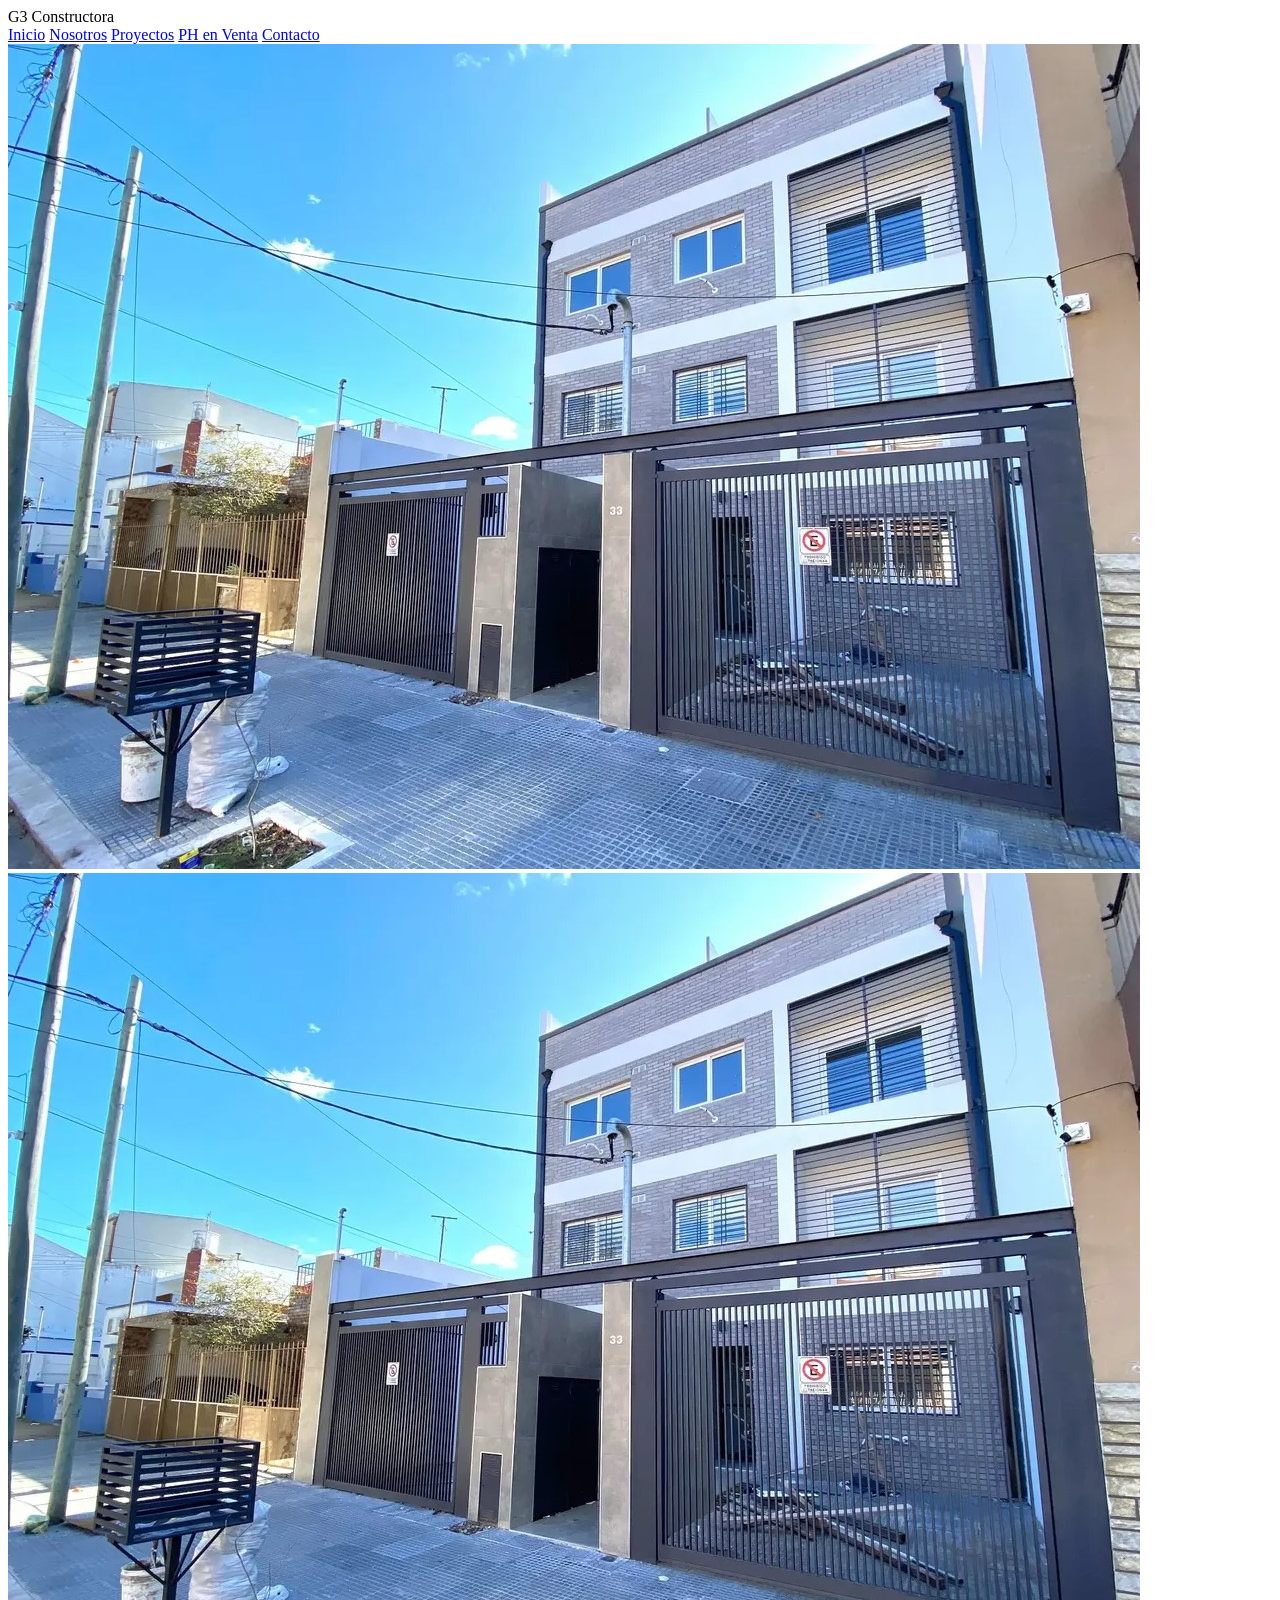
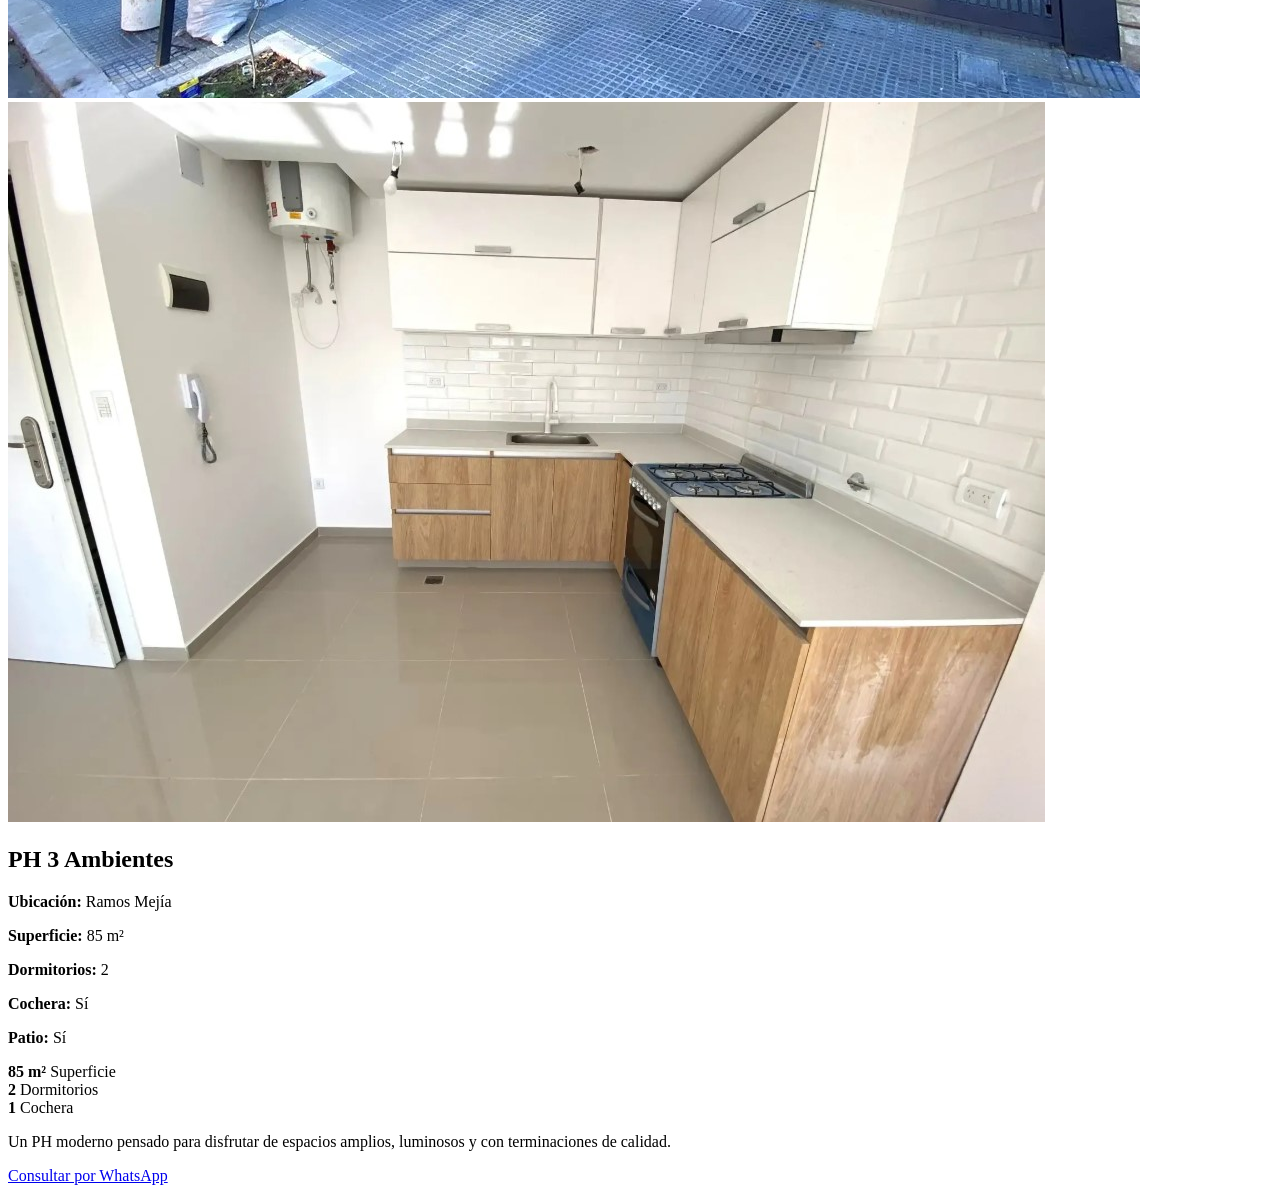
==== detalle2.html @ 87141f6d "primer version" ====
<!DOCTYPE html>
<html lang="es">

<head>

    <meta charset="UTF-8">
    <meta name="viewport" content="width=device-width, initial-scale=1.0">

   <title>Detalle Proyecto 2 | G3 Constructora</title>

    <link rel="stylesheet" href="style.css">

</head>

<body>

<header>

    <div class="logo">
        G3 Constructora
    </div>

    <nav>

        <a href="index.html">Inicio</a>
        <a href="index.html#nosotros">Nosotros</a>
        <a href="index.html#proyectos">Proyectos</a>
        <a href="index.html#venta">PH en Venta</a>
        <a href="index.html#contacto">Contacto</a>

    </nav>

</header>


<main>

    <section class="detalle-ph">

        <div class="galeria">

   <img id="imagen-principal" src="imagenes/ph1.jpg" alt="PH principal">

    <div class="miniaturas">

    <img onclick="cambiarImagen(this)" src="imagenes/ph1.jpg" alt="PH vista 1">

    <img onclick="cambiarImagen(this)" src="imagenes/ph2.jpg" alt="PH vista 2">

</div>

</div>
        <div class="detalle-info">

            <h1>PH 3 Ambientes</h1>

            <p><strong>Ubicación:</strong> Ramos Mejía</p>

            <p><strong>Superficie:</strong> 85 m²</p>

            <p><strong>Dormitorios:</strong> 2</p>

            <p><strong>Cochera:</strong> Sí</p>

            <p><strong>Patio:</strong> Sí</p>


<div class="caracteristicas">

    <div>
        <strong>85 m²</strong>
        <span>Superficie</span>
    </div>

    <div>
        <strong>2</strong>
        <span>Dormitorios</span>
    </div>

    <div>
        <strong>1</strong>
        <span>Cochera</span>
    </div>

</div>


<p>
    Un PH moderno pensado para disfrutar de espacios
    amplios, luminosos y con terminaciones de calidad.
</p>
         <a class="btn-whatsapp" href="https://wa.me/5491531851953" target="_blank">
    Consultar por WhatsApp
</a>

        </div>

    </section>

</main>

<script src="script.js"></script>

</body>

</html>
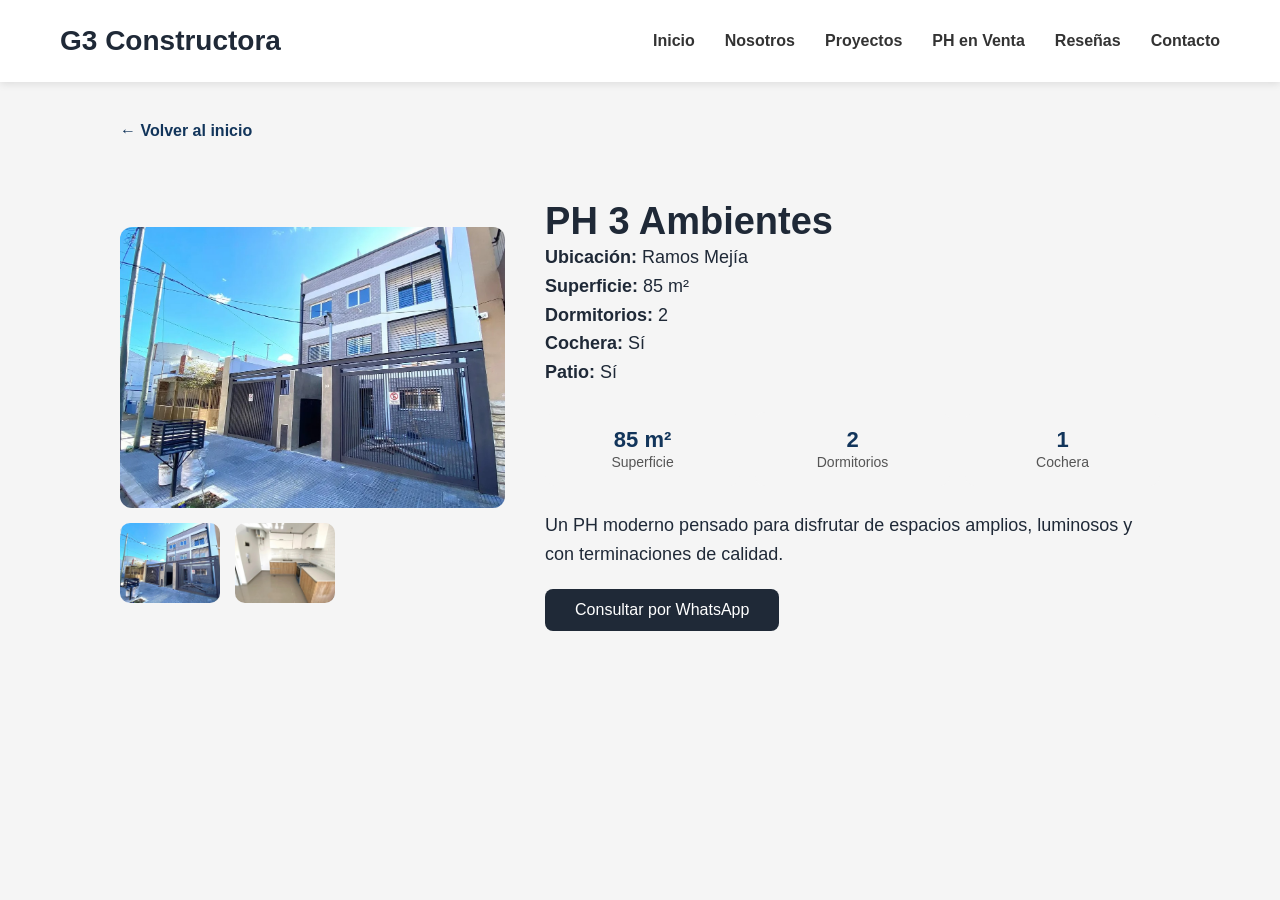
==== commit d702a745: "Agrego README y responsive en detalles" ====
--- a/detalle2.html
+++ b/detalle2.html
@@ -8,7 +8,7 @@
 
    <title>Detalle Proyecto 2 | G3 Constructora</title>
 
-    <link rel="stylesheet" href="style.css">
+    <link rel="stylesheet" href="styles.css">
 
 </head>
 
@@ -20,20 +20,27 @@
         G3 Constructora
     </div>
 
+    <button class="menu-toggle">☰</button>
+
     <nav>
-
-        <a href="index.html">Inicio</a>
-        <a href="index.html#nosotros">Nosotros</a>
-        <a href="index.html#proyectos">Proyectos</a>
-        <a href="index.html#venta">PH en Venta</a>
-        <a href="index.html#contacto">Contacto</a>
-
+        <ul>
+            <li><a href="index.html">Inicio</a></li>
+            <li><a href="index.html#nosotros">Nosotros</a></li>
+            <li><a href="index.html#proyectos">Proyectos</a></li>
+            <li><a href="index.html#venta">PH en Venta</a></li>
+            <li><a href="index.html#resenas">Reseñas</a></li>
+            <li><a href="index.html#contacto">Contacto</a></li>
+        </ul>
     </nav>
 
 </header>
 
 
 <main>
+
+    <div class="volver-contenedor">
+        <a href="index.html" class="btn-volver">← Volver al inicio</a>
+    </div>
 
     <section class="detalle-ph">
 
--- a/styles.css
+++ b/styles.css
@@ -0,0 +1,855 @@
+
+/* =========================
+   ESTILOS GENERALES
+========================= */
+ 
+* {
+    margin: 0;
+    padding: 0;
+    box-sizing: border-box;
+}
+ 
+body {
+    font-family: 'Poppins', sans-serif;
+    background: #f5f5f5;
+    color: #1f2937;
+}
+ 
+ 
+/* =========================
+   HEADER
+========================= */
+ 
+header {
+    background: white;
+    display: flex;
+    justify-content: space-between;
+    align-items: center;
+    padding: 25px 60px;
+    box-shadow: 0 2px 8px rgba(0,0,0,0.10);
+}
+ 
+.logo {
+    font-size: 28px;
+    font-weight: bold;
+}
+ 
+ 
+/* =========================
+   NAVEGACIÓN
+========================= */
+ 
+nav a {
+    text-decoration: none;
+    color: #333;
+    font-size: 16px;
+    font-weight: bold;
+}
+ 
+nav a:hover {
+    color: #12355b;
+}
+ 
+nav ul {
+    list-style: none;
+    display: flex;
+    gap: 30px;
+}
+ 
+.menu-toggle {
+    display: none;
+}
+ 
+ 
+/* =========================
+   HERO PRINCIPAL
+========================= */
+ 
+.hero {
+    height: 85vh;
+    position: relative;
+    display: flex;
+    flex-direction: column;
+    justify-content: center;
+    align-items: center;
+    text-align: center;
+    padding: 20px;
+    background-image:
+        linear-gradient(rgba(0,0,0,0.20), rgba(0,0,0,0.20)),
+        url("imagenes/portada.jpg");
+    background-size: cover;
+    background-position: center;
+}
+ 
+.hero::before {
+    content: "";
+    position: absolute;
+    top: 0;
+    left: 0;
+    width: 100%;
+    height: 100%;
+    background: rgba(0,0,0,0.45);
+    pointer-events: none;
+}
+ 
+.hero h1,
+.hero p,
+.hero .btn-principal {
+    position: relative;
+    z-index: 2;
+}
+ 
+.hero h1 {
+    font-size: 58px;
+    font-weight: 700;
+    line-height: 1.2;
+    max-width: 800px;
+    margin-bottom: 20px;
+    color: white;
+}
+ 
+.hero p {
+    font-size: 20px;
+    color: white;
+    max-width: 600px;
+    margin-bottom: 35px;
+}
+ 
+ 
+/* =========================
+   BOTONES
+========================= */
+ 
+button {
+    background: #12355b;
+    color: white;
+    border: none;
+    padding: 15px 40px;
+    font-size: 18px;
+    border-radius: 6px;
+    cursor: pointer;
+}
+ 
+button:hover {
+    background: #0d263f;
+}
+ 
+.btn-principal {
+    display: inline-block;
+    background: #12355b;
+    color: white;
+    text-decoration: none;
+    padding: 15px 40px;
+    border-radius: 8px;
+    font-size: 18px;
+    font-weight: bold;
+    transition: .3s;
+}
+ 
+.btn-principal:hover {
+    background: #0d263f;
+    transform: translateY(-3px);
+}
+ 
+ 
+/* =========================
+   SECCIÓN NOSOTROS
+========================= */
+ 
+.nosotros {
+    background: white;
+    padding: 80px 20px;
+    text-align: center;
+}
+ 
+.nosotros h2 {
+    font-size: 38px;
+    color: #1f2937;
+    margin-bottom: 25px;
+}
+ 
+.nosotros p {
+    max-width: 750px;
+    margin: auto;
+    font-size: 20px;
+    line-height: 1.6;
+    color: #555;
+}
+ 
+.valores {
+    display: flex;
+    justify-content: center;
+    gap: 30px;
+    max-width: 1000px;
+    margin: 50px auto 0;
+    flex-wrap: wrap;
+}
+ 
+.valor {
+    width: 280px;
+    padding: 25px;
+    background: #f5f5f5;
+    border-radius: 10px;
+    transition: 0.3s;
+}
+ 
+.valor h3 {
+    color: #12355b;
+    font-size: 22px;
+    margin-bottom: 10px;
+}
+ 
+.valor p {
+    font-size: 16px;
+    line-height: 1.5;
+    color: #555;
+}
+ 
+.valor:hover {
+    transform: translateY(-5px);
+    box-shadow: 0 8px 20px rgba(0,0,0,.10);
+}
+ 
+ 
+/* =========================
+   SECCIÓN PROYECTOS (FLEXBOX)
+========================= */
+ 
+.proyectos {
+    background: #f5f5f5;
+    padding: 80px 60px;
+    text-align: center;
+}
+ 
+.proyectos h2 {
+    font-size: 38px;
+    color: #1f2937;
+    margin-bottom: 50px;
+}
+ 
+.tarjetas {
+    display: flex;
+    justify-content: center;
+    gap: 30px;
+    flex-wrap: wrap;
+}
+ 
+.tarjeta {
+    background: white;
+    width: 320px;
+    border-radius: 10px;
+    overflow: hidden;
+    box-shadow: 0 4px 12px rgba(0,0,0,0.10);
+    transition: transform 0.3s;
+}
+ 
+.tarjeta:hover {
+    transform: translateY(-10px);
+    box-shadow: 0 15px 35px rgba(0,0,0,.18);
+}
+ 
+.tarjeta img {
+    width: 100%;
+    height: 220px;
+    object-fit: cover;
+    transition: 0.4s;
+}
+ 
+.tarjeta:hover img {
+    transform: scale(1.05);
+}
+ 
+.tarjeta h3 {
+    margin: 20px 15px 10px;
+    color: #1f2937;
+}
+ 
+.tarjeta p {
+    margin: 0 15px 20px;
+    color: #666;
+    line-height: 1.5;
+}
+ 
+ 
+/* =========================
+   PH EN VENTA
+========================= */
+ 
+.venta {
+    background: white;
+    padding: 80px 60px;
+}
+ 
+.venta h2 {
+    text-align: center;
+    font-size: 38px;
+    color: #1f2937;
+    margin-bottom: 50px;
+}
+ 
+.contenedor-venta {
+    display: flex;
+    justify-content: center;
+    gap: 40px;
+    flex-wrap: wrap;
+}
+ 
+.card-venta {
+    width: 100%;
+    max-width: 380px;
+    background: #ffffff;
+    border-radius: 12px;
+    overflow: hidden;
+    box-shadow: 0 4px 12px rgba(0,0,0,.12);
+    transition: .3s;
+}
+ 
+.card-venta:hover {
+    transform: translateY(-10px);
+    box-shadow: 0 15px 35px rgba(0,0,0,.18);
+}
+ 
+.card-venta img {
+    width: 100%;
+    height: 250px;
+    object-fit: cover;
+}
+ 
+.info {
+    padding: 25px;
+}
+ 
+.info h3 {
+    margin-bottom: 18px;
+    color: #1f2937;
+}
+ 
+.info p {
+    margin-bottom: 10px;
+    color: #555;
+}
+ 
+.info button {
+    margin-top: 20px;
+    width: 100%;
+}
+ 
+ 
+/* =========================
+   RESEÑAS (GRID)
+========================= */
+ 
+.resenas {
+    background: white;
+    padding: 80px 60px;
+    text-align: center;
+}
+ 
+.resenas h2 {
+    font-size: 38px;
+    color: #1f2937;
+    margin-bottom: 50px;
+}
+ 
+.resenas-grid {
+    display: grid;
+    grid-template-columns: repeat(auto-fit, minmax(250px, 1fr));
+    gap: 25px;
+    max-width: 1000px;
+    margin: auto;
+}
+ 
+.resena {
+    background: #f5f5f5;
+    padding: 30px;
+    border-radius: 10px;
+    box-shadow: 0 4px 12px rgba(0,0,0,.10);
+}
+ 
+.resena p {
+    font-style: italic;
+    color: #555;
+    margin-bottom: 15px;
+}
+ 
+.resena h4 {
+    color: #12355b;
+}
+ 
+ 
+/* =========================
+   CONTACTO Y FORMULARIO
+========================= */
+ 
+.contacto {
+    text-align: center;
+    padding: 70px 20px;
+    background: #f5f5f5;
+}
+ 
+.contacto h2 {
+    font-size: 32px;
+    color: #1f2937;
+    margin-bottom: 20px;
+}
+ 
+.contacto p {
+    font-size: 18px;
+    color: #4b5563;
+    margin-bottom: 30px;
+}
+ 
+.formulario {
+    max-width: 600px;
+    margin: 40px auto 0;
+    display: flex;
+    flex-direction: column;
+    gap: 20px;
+    background: white;
+    padding: 35px;
+    border-radius: 12px;
+    box-shadow: 0 4px 15px rgba(0,0,0,.10);
+}
+ 
+.formulario input,
+.formulario textarea {
+    width: 100%;
+    padding: 15px;
+    border: 1px solid #d1d5db;
+    border-radius: 8px;
+    font-size: 16px;
+    font-family: inherit;
+}
+ 
+.formulario input:focus,
+.formulario textarea:focus {
+    outline: none;
+    border-color: #12355b;
+    box-shadow: 0 0 0 2px rgba(18,53,91,.15);
+}
+ 
+.formulario textarea {
+    resize: vertical;
+}
+ 
+.formulario button {
+    width: 200px;
+    margin: auto;
+    transition: 0.3s;
+}
+ 
+.formulario button:hover {
+    transform: translateY(-2px);
+    box-shadow: 0 5px 12px rgba(0,0,0,.18);
+}
+ 
+ 
+/* =========================
+   FOOTER
+========================= */
+ 
+footer {
+    background: #1f2937;
+    color: white;
+    text-align: center;
+    padding: 50px 20px;
+}
+ 
+footer h3 {
+    font-size: 28px;
+    margin-bottom: 15px;
+}
+ 
+footer p {
+    margin: 10px 0;
+    color: #d1d5db;
+    font-size: 16px;
+}
+ 
+ 
+/* =========================
+   BOTÓN VOLVER ARRIBA
+========================= */
+ 
+.volver-arriba {
+    position: fixed;
+    bottom: 25px;
+    right: 25px;
+    width: 45px;
+    height: 45px;
+    background: #12355b;
+    color: white;
+    display: flex;
+    justify-content: center;
+    align-items: center;
+    border-radius: 50%;
+    text-decoration: none;
+    font-size: 24px;
+    font-weight: bold;
+    box-shadow: 0 4px 12px rgba(0,0,0,.20);
+    z-index: 999;
+}
+ 
+.volver-arriba:hover {
+    background: #0d263f;
+    transform: translateY(-3px);
+}
+ 
+ 
+/* =========================
+   DETALLE PH (detalle.html y detalle2.html)
+========================= */
+ 
+.detalle-ph {
+    max-width: 1100px;
+    margin: 80px auto;
+    display: flex;
+    gap: 40px;
+    align-items: center;
+    padding: 30px;
+}
+ 
+.detalle-ph img {
+    width: 50%;
+    border-radius: 12px;
+}
+ 
+.detalle-info {
+    text-align: left;
+}
+ 
+.detalle-info h1 {
+    font-size: 38px;
+    color: #1f2937;
+}
+ 
+.detalle-info p {
+    font-size: 18px;
+    line-height: 1.6;
+}
+ 
+.btn-whatsapp {
+    display: inline-block;
+    margin-top: 20px;
+    padding: 12px 30px;
+    background: #1f2937;
+    color: white;
+    border-radius: 8px;
+    font-size: 16px;
+    text-decoration: none;
+}
+ 
+.btn-whatsapp:hover {
+    background: #374151;
+}
+ 
+.galeria {
+    width: 50%;
+}
+ 
+.galeria > img {
+    width: 100%;
+    border-radius: 12px;
+    display: block;
+}
+ 
+.miniaturas {
+    display: flex;
+    gap: 15px;
+    margin-top: 15px;
+}
+ 
+.miniaturas img {
+    width: 100px;
+    height: 80px;
+    object-fit: cover;
+    border-radius: 10px;
+}
+ 
+ 
+.caracteristicas {
+    display: flex;
+    gap: 15px;
+    margin: 25px 0;
+    flex-wrap: wrap;
+}
+
+.caracteristicas div {
+    flex: 1;
+    min-width: 90px;
+    background: #f5f5f5;
+    padding: 15px;
+    border-radius: 10px;
+    text-align: center;
+}
+
+.caracteristicas strong {
+    display: block;
+    font-size: 22px;
+    color: #12355b;
+}
+
+.caracteristicas span {
+    font-size: 14px;
+    color: #555;
+}
+
+
+/* =========================
+   RESPONSIVE (SIEMPRE AL FINAL)
+========================= */
+ 
+/* ---- TABLET (hasta 1024px) ---- */
+@media (max-width: 1024px) {
+
+    header {
+        padding: 20px 30px;
+    }
+
+    .detalle-ph {
+        margin: 40px auto;
+        gap: 30px;
+        padding: 20px;
+    }
+
+    .detalle-info h1 {
+        font-size: 32px;
+    }
+
+    .detalle-info p {
+        font-size: 17px;
+    }
+
+    .miniaturas img {
+        width: 80px;
+        height: 65px;
+    }
+}
+
+
+/* ---- CELULAR GRANDE / TABLET CHICA (hasta 768px) ---- */
+@media (max-width: 768px) {
+ 
+    header {
+        position: relative;
+        flex-direction: row;
+        padding: 20px;
+    }
+ 
+    .menu-toggle {
+        display: block;
+        background: none;
+        color: #12355b;
+        border: none;
+        font-size: 28px;
+        padding: 5px;
+    }
+ 
+    nav {
+        display: none;
+        position: absolute;
+        top: 100%;
+        left: 0;
+        width: 100%;
+        background: white;
+        padding: 20px 0;
+        box-shadow: 0 5px 10px rgba(0,0,0,.10);
+        z-index: 1000;
+    }
+ 
+    nav.activo {
+        display: block;
+    }
+ 
+    nav.activo ul {
+        flex-direction: column;
+        align-items: stretch;
+        gap: 0;
+        width: 100%;
+    }
+ 
+    nav ul li a {
+        display: block;
+        margin: 0 auto;
+        width: 80%;
+        color: #1f2937;
+        font-size: 16px;
+        font-weight: 500;
+        padding: 12px 10px;
+        text-align: left;
+        border-bottom: 1px solid #eeeeee;
+        transition: 0.3s;
+    }
+ 
+    nav ul li a:hover {
+        color: #12355b;
+        padding-left: 16px;
+    }
+ 
+    .hero h1 {
+        font-size: 34px;
+    }
+ 
+    .hero p {
+        font-size: 18px;
+    }
+ 
+    .proyectos,
+    .venta,
+    .resenas {
+        padding: 60px 20px;
+    }
+ 
+    .valores {
+        flex-direction: column;
+        align-items: center;
+    }
+ 
+    .valor {
+        width: 100%;
+        max-width: 400px;
+    }
+ 
+    .detalle-ph {
+        flex-direction: column;
+    }
+ 
+    .galeria,
+    .detalle-info {
+        width: 100%;
+    }
+ 
+    .detalle-ph img {
+        width: 100%;
+    }
+ 
+    .contacto {
+        padding: 50px 15px;
+    }
+ 
+    .contacto h2 {
+        font-size: 26px;
+    }
+ 
+    .formulario {
+        padding: 20px;
+        margin-top: 25px;
+    }
+ 
+    .formulario button {
+        width: 100%;
+    }
+
+    .detalle-ph {
+        margin: 30px auto;
+        gap: 25px;
+        padding: 20px 15px;
+        align-items: stretch;
+    }
+
+    .detalle-info h1 {
+        font-size: 28px;
+    }
+
+    .miniaturas {
+        flex-wrap: wrap;
+    }
+
+    .btn-whatsapp {
+        display: block;
+        text-align: center;
+    }
+}
+
+
+/* ---- CELULAR CHICO (hasta 480px) ---- */
+@media (max-width: 480px) {
+
+    header {
+        padding: 15px;
+    }
+
+    .logo {
+        font-size: 22px;
+    }
+
+    .detalle-ph {
+        margin: 20px auto;
+        padding: 15px 10px;
+    }
+
+    .detalle-info h1 {
+        font-size: 24px;
+    }
+
+    .detalle-info p {
+        font-size: 16px;
+    }
+
+    .caracteristicas {
+        gap: 10px;
+    }
+
+    .caracteristicas div {
+        min-width: 80px;
+        padding: 12px 8px;
+    }
+
+    .caracteristicas strong {
+        font-size: 18px;
+    }
+
+    .miniaturas img {
+        width: calc(33.333% - 10px);
+        height: 70px;
+    }
+}
+
+
+/* =========================
+   BOTÓN VOLVER (detalle)
+========================= */
+
+.volver-contenedor {
+    max-width: 1100px;
+    margin: 30px auto 0;
+    padding: 0 30px;
+}
+
+.btn-volver {
+    display: inline-block;
+    color: #12355b;
+    font-weight: 600;
+    font-size: 16px;
+    text-decoration: none;
+    padding: 10px 0;
+    transition: 0.3s;
+}
+
+.btn-volver:hover {
+    transform: translateX(-5px);
+    text-decoration: underline;
+}
+
+.volver-contenedor + .detalle-ph {
+    margin-top: 20px;
+}
+
+@media (max-width: 1024px) {
+    .volver-contenedor {
+        padding: 0 20px;
+        margin-top: 20px;
+    }
+}
+
+@media (max-width: 768px) {
+    .volver-contenedor {
+        padding: 0 15px;
+    }
+}
+
+@media (max-width: 480px) {
+    .volver-contenedor {
+        padding: 0 10px;
+    }
+}
